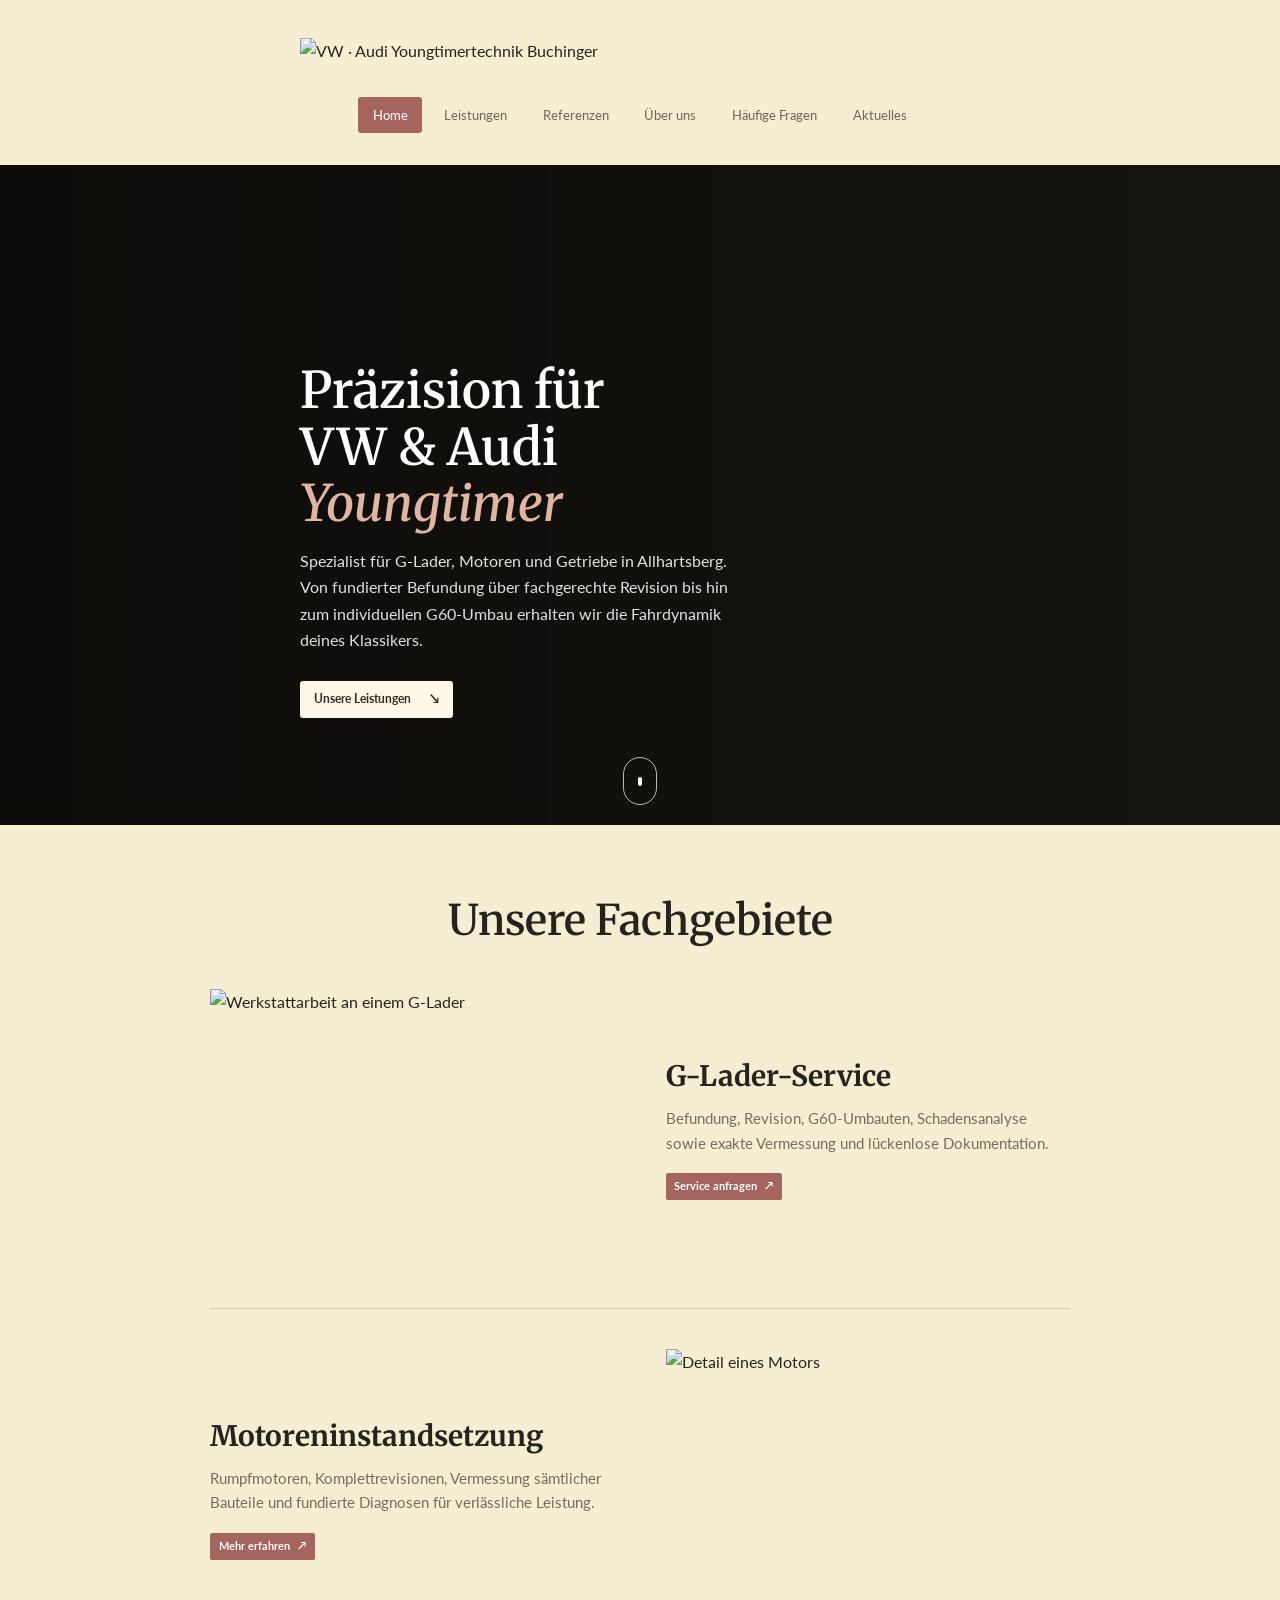
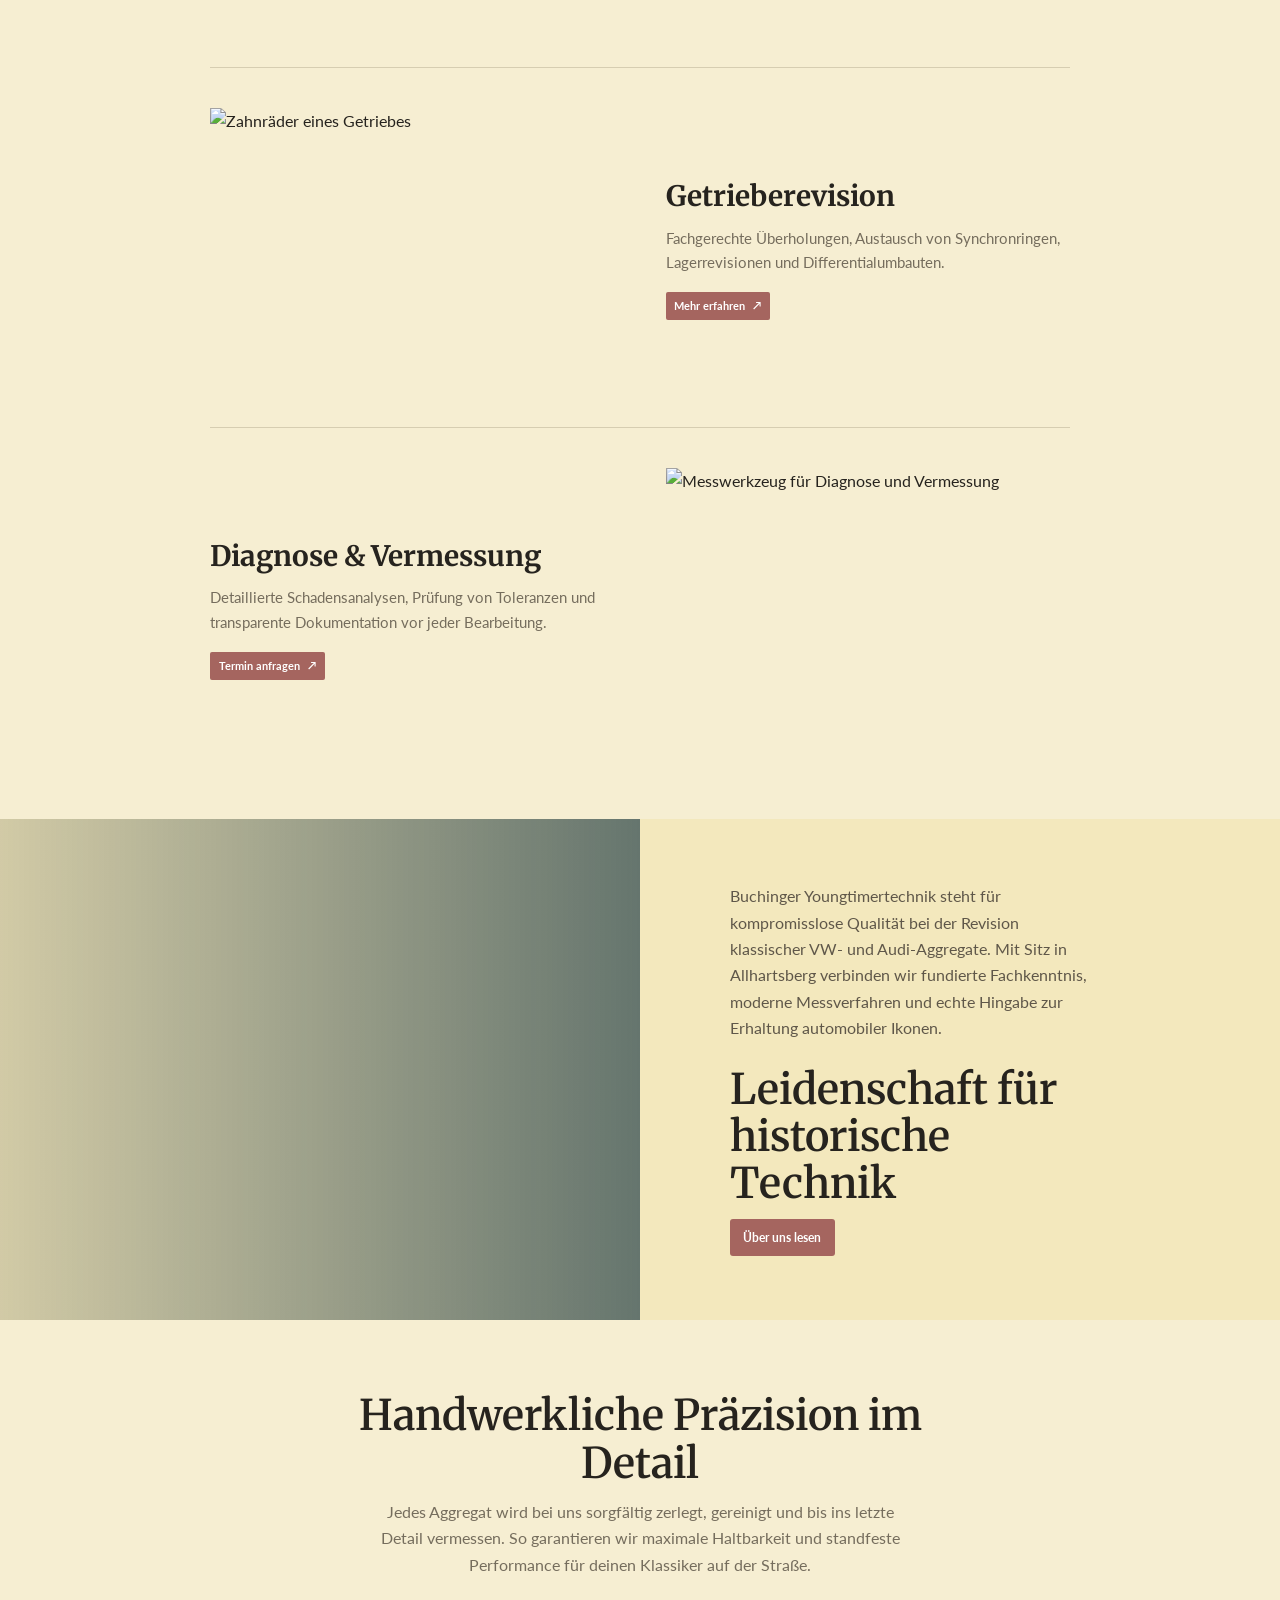
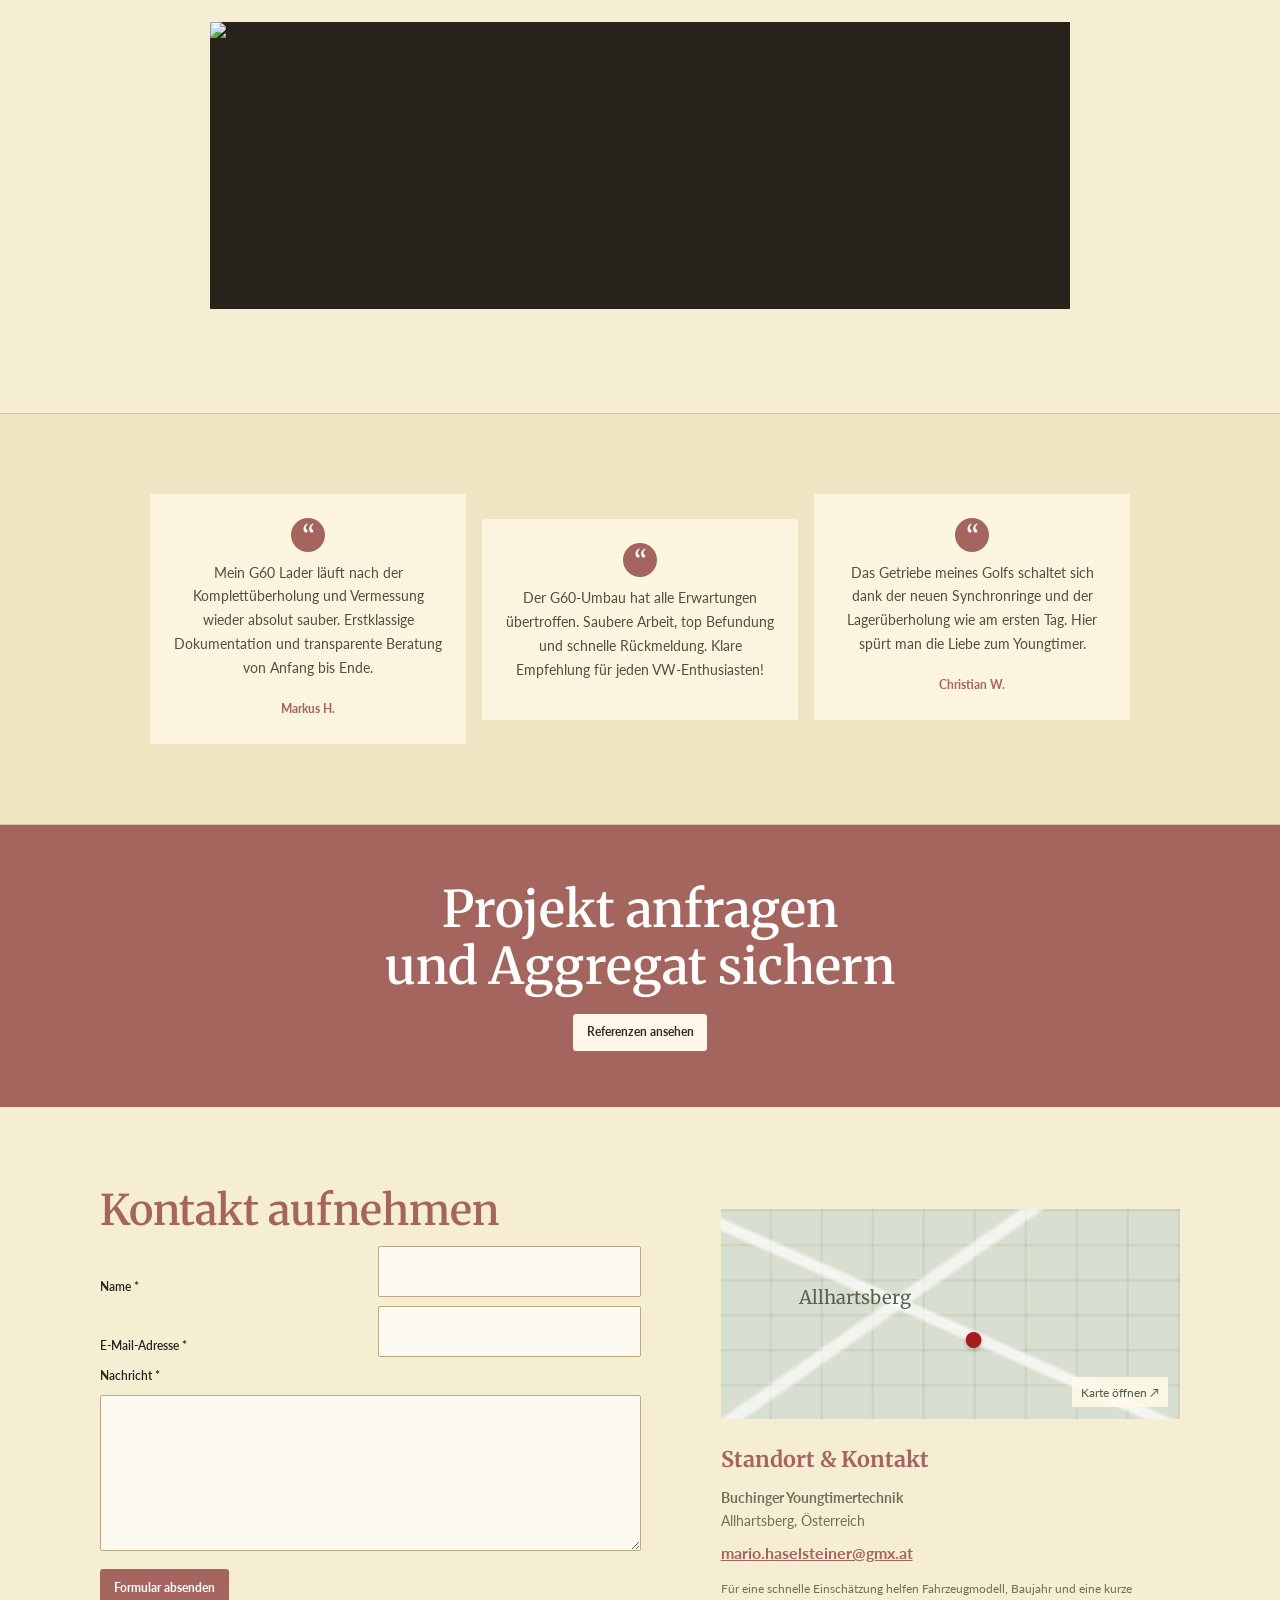
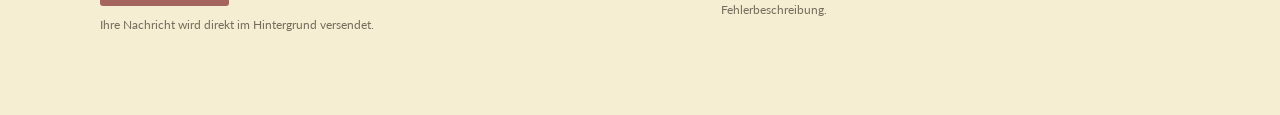
==== index.html @ 3bdc506d "Add files via upload" ====
<!doctype html>
<html lang="de">
<head>
  <meta charset="utf-8">
  <meta name="viewport" content="width=device-width, initial-scale=1">
  <meta name="theme-color" content="#f5edcf">
  <meta name="description" content="Buchinger Youngtimertechnik: G-Lader-Service, Motoren, Getriebe und präzise Instandsetzung für VW und Audi Youngtimer in Allhartsberg.">
  <title>Buchinger Youngtimertechnik | VW &amp; Audi</title>
  <link rel="preconnect" href="https://fonts.googleapis.com">
  <link rel="preconnect" href="https://fonts.gstatic.com" crossorigin>
  <link href="https://fonts.googleapis.com/css2?family=Lato:wght@400;700&family=Merriweather:wght@400;700&display=swap" rel="stylesheet">
  <link rel="stylesheet" href="styles.css">
  <script src="script.js" defer></script>
</head>
<body>
  <a class="skip-link" href="#inhalt">Zum Inhalt springen</a>
  <header class="site-header" id="start">
    <a class="brand" href="#start" aria-label="Buchinger Youngtimertechnik, Startseite">
      <img class="brand-image" src="data/header_logo.png" alt="VW · Audi Youngtimertechnik Buchinger">
    </a>
    <button class="menu-toggle" type="button" aria-expanded="false" aria-controls="main-nav" aria-label="Menü öffnen">
      <span></span><span></span><span></span>
    </button>
    <nav class="main-nav" id="main-nav" aria-label="Hauptnavigation">
      <a class="nav-link is-active" href="#start">Home</a>
      <a class="nav-link" href="#leistungen">Leistungen</a>
      <a class="nav-link" href="#referenzen">Referenzen</a>
      <a class="nav-link" href="#ueber-uns">Über uns</a>
      <a class="nav-link" href="#kontakt">Häufige Fragen</a>
      <a class="nav-link" href="#referenzen">Aktuelles</a>
    </nav>
  </header>

  <main id="inhalt">
    <section class="hero" aria-labelledby="hero-title">
      <div class="hero-image" role="img" aria-label="Klassischer Sportwagen in einer Werkstatt"></div>
      <div class="hero-content">
        <h1 id="hero-title">Präzision für<br>VW &amp; Audi<br><em>Youngtimer</em></h1>
        <p class="hero-lead">Spezialist für G-Lader, Motoren und Getriebe in Allhartsberg. Von fundierter Befundung über fachgerechte Revision bis hin zum individuellen G60-Umbau erhalten wir die Fahrdynamik deines Klassikers.</p>
        <a class="button button-light" href="#leistungen">Unsere Leistungen <span aria-hidden="true">↘</span></a>
      </div>
      <a class="hero-scroll" href="#leistungen" aria-label="Weiter zu unseren Leistungen"><span></span></a>
    </section>

    <section class="section services-section" id="leistungen">
      <div class="section-heading">
        <h2>Unsere Fachgebiete</h2>
      </div>
      <div class="services-layout">
        <article class="service-row">
          <img src="data/zahnraeder.jpeg" alt="Werkstattarbeit an einem G-Lader" loading="lazy">
          <div class="service-row-copy">
            <h3>G-Lader-Service</h3>
            <p>Befundung, Revision, G60-Umbauten, Schadensanalyse sowie exakte Vermessung und lückenlose Dokumentation.</p>
            <a class="text-link" href="#kontakt">Service anfragen <span aria-hidden="true">↗</span></a>
          </div>
        </article>
        <article class="service-row">
          <img src="data/motor.jpeg" alt="Detail eines Motors" loading="lazy">
          <div class="service-row-copy">
            <h3>Motoreninstandsetzung</h3>
            <p>Rumpfmotoren, Komplettrevisionen, Vermessung sämtlicher Bauteile und fundierte Diagnosen für verlässliche Leistung.</p>
            <a class="text-link" href="#kontakt">Mehr erfahren <span aria-hidden="true">↗</span></a>
          </div>
        </article>
        <article class="service-row">
          <img src="data/werkbank.jpeg" alt="Zahnräder eines Getriebes" loading="lazy">
          <div class="service-row-copy">
            <h3>Getrieberevision</h3>
            <p>Fachgerechte Überholungen, Austausch von Synchronringen, Lagerrevisionen und Differentialumbauten.</p>
            <a class="text-link" href="#kontakt">Mehr erfahren <span aria-hidden="true">↗</span></a>
          </div>
        </article>
        <article class="service-row">
          <img src="data/messgeraete.jpeg" alt="Messwerkzeug für Diagnose und Vermessung" loading="lazy">
          <div class="service-row-copy">
            <h3>Diagnose &amp; Vermessung</h3>
            <p>Detaillierte Schadensanalysen, Prüfung von Toleranzen und transparente Dokumentation vor jeder Bearbeitung.</p>
            <a class="text-link" href="#kontakt">Termin anfragen <span aria-hidden="true">↗</span></a>
          </div>
        </article>
      </div>
    </section>

    <section class="story-section" id="ueber-uns">
      <div class="story-image" role="img" aria-label="Werkstatt mit Werkzeug und klassischer Ausstattung"></div>
      <div class="story-copy">
        <p>Buchinger Youngtimertechnik steht für kompromisslose Qualität bei der Revision klassischer VW- und Audi-Aggregate. Mit Sitz in Allhartsberg verbinden wir fundierte Fachkenntnis, moderne Messverfahren und echte Hingabe zur Erhaltung automobiler Ikonen.</p>
        <h2>Leidenschaft für<br>historische Technik</h2>
        <a class="button button-outline" href="#kontakt">Über uns lesen</a>
      </div>
    </section>

    <section class="section craft-section" id="referenzen">
      <div class="section-heading">
        <h2>Handwerkliche Präzision im Detail</h2>
        <p>Jedes Aggregat wird bei uns sorgfältig zerlegt, gereinigt und bis ins letzte Detail vermessen. So garantieren wir maximale Haltbarkeit und standfeste Performance für deinen Klassiker auf der Straße.</p>
      </div>
      <div class="craft-grid">
        <figure class="craft-photo craft-photo-large">
          <img src="data/werkbank3.jpeg" alt="Handwerkliche Arbeit an Fahrzeugteilen" loading="lazy">
        </figure>
      </div>
    </section>

    <section class="testimonials-section" aria-label="Kundenstimmen">
      <div class="quote-grid">
        <blockquote><span class="quote-mark">“</span><p>Mein G60 Lader läuft nach der Komplettüberholung und Vermessung wieder absolut sauber. Erstklassige Dokumentation und transparente Beratung von Anfang bis Ende.</p><cite>Markus H.</cite></blockquote>
        <blockquote><span class="quote-mark">“</span><p>Der G60-Umbau hat alle Erwartungen übertroffen. Saubere Arbeit, top Befundung und schnelle Rückmeldung. Klare Empfehlung für jeden VW-Enthusiasten!</p></blockquote>
        <blockquote><span class="quote-mark">“</span><p>Das Getriebe meines Golfs schaltet sich dank der neuen Synchronringe und der Lagerüberholung wie am ersten Tag. Hier spürt man die Liebe zum Youngtimer.</p><cite>Christian W.</cite></blockquote>
      </div>
    </section>

    <section class="contact-callout">
      <h2>Projekt anfragen<br>und Aggregat sichern</h2>
      <a class="button button-light" href="#referenzen">Referenzen ansehen</a>
    </section>

    <section class="contact-section" id="kontakt">
      <div class="contact-form-wrap">
        <h2>Kontakt aufnehmen</h2>
        <form id="contact-form">
          <label for="name">Name <span aria-hidden="true">*</span></label>
          <input id="name" name="name" autocomplete="name" required>
          <label for="email">E-Mail-Adresse <span aria-hidden="true">*</span></label>
          <input id="email" name="email" type="email" autocomplete="email" required>
          <label for="message">Nachricht <span aria-hidden="true">*</span></label>
          <textarea id="message" name="message" rows="5" required></textarea>
          <button class="button button-red" type="submit">Formular absenden</button>
          <p class="form-note" id="form-note" aria-live="polite">Ihre Nachricht wird direkt im Hintergrund versendet.</p>
        </form>
        <dialog class="submit-dialog" id="submit-dialog" aria-labelledby="submit-dialog-title" aria-describedby="submit-dialog-message">
          <div class="submit-dialog-content">
            <span class="submit-dialog-mark" aria-hidden="true">✓</span>
            <h3 id="submit-dialog-title">Nachricht gesendet</h3>
            <p id="submit-dialog-message">Vielen Dank für Ihre Anfrage. Wir melden uns so bald wie möglich.</p>
            <button class="button button-red" type="button" data-close-dialog>Schließen</button>
          </div>
        </dialog>
      </div>
      <aside class="contact-details">
        <div class="map-panel" role="img" aria-label="Karte von Allhartsberg und Umgebung">
          <span class="map-label">Allhartsberg</span><span class="map-pin" aria-hidden="true">●</span>
          <a href="https://www.openstreetmap.org/search?query=Allhartsberg%2C%20%C3%96sterreich" target="_blank" rel="noopener">Karte öffnen ↗</a>
        </div>
        <h3>Standort &amp; Kontakt</h3>
        <p><strong>Buchinger Youngtimertechnik</strong><br>Allhartsberg, Österreich</p>
        <a class="contact-email" href="mailto:mario.haselsteiner@gmx.at">mario.haselsteiner@gmx.at</a>
        <p class="contact-small">Für eine schnelle Einschätzung helfen Fahrzeugmodell, Baujahr und eine kurze Fehlerbeschreibung.</p>
      </aside>
    </section>
  </main>

</body>
</html>
---- styles.css ----
:root {
  color-scheme: light;
  --paper: #f6eed2;
  --paper-deep: #f3e8bd;
  --ink: #26231e;
  --muted: #756d5d;
  --red: #a51b1c;
  --rose: #a5655f;
  --line: rgba(87, 70, 45, .2);
  --serif: "Merriweather", Georgia, serif;
  --sans: "Lato", "Segoe UI", sans-serif;
}

* { box-sizing: border-box; }
html { scroll-behavior: smooth; scroll-padding-top: 1.5rem; }
body { margin: 0; background: var(--paper); color: var(--ink); font-family: var(--sans); font-size: 16px; line-height: 1.65; }
img { display: block; width: 100%; height: 100%; object-fit: cover; }
a { color: inherit; }
button, input, textarea { font: inherit; }
.skip-link { position: absolute; top: -5rem; left: 1rem; z-index: 20; padding: .75rem 1rem; background: white; }
.skip-link:focus { top: 1rem; }

.site-header { position: relative; z-index: 5; display: flex; flex-direction: column; align-items: center; padding: 2.4rem 1.5rem 2rem; background: var(--paper); }
.brand { display: block; width: min(100%, 680px); text-decoration: none; }
.brand-image { display: block; width: 100%; height: auto; }
.brand-copy { display: flex; flex-direction: column; align-items: center; line-height: 1.08; }
.brand-kicker, .brand-subtitle { font-size: clamp(.7rem, 1.45vw, 1rem); font-weight: 700; letter-spacing: .08em; }
.brand-name { color: var(--red); font-family: var(--sans); font-size: clamp(2.1rem, 6vw, 4.25rem); font-style: italic; font-weight: 800; letter-spacing: 0; line-height: 1.05; }
.brand-motto { margin-top: .35rem; color: #c74435; font-family: var(--serif); font-size: clamp(.78rem, 1.8vw, 1.1rem); font-style: italic; }
.brand-side { color: #dad4bd; font-size: clamp(2rem, 6vw, 4.25rem); line-height: 1; }
.main-nav { display: flex; flex-wrap: wrap; justify-content: center; gap: .45rem; margin-top: 2rem; }
.nav-link { padding: .45rem .9rem; border-radius: 3px; color: #6f6656; font-size: .84rem; text-decoration: none; transition: color .2s ease, background .2s ease; }
.nav-link:hover, .nav-link:focus-visible, .nav-link.is-active { background: var(--rose); color: #fff; }
.menu-toggle { display: none; }

.hero { position: relative; min-height: min(660px, 68vw); display: flex; align-items: center; overflow: hidden; background: #181612; color: white; }
.hero-image { position: absolute; inset: 0; background-image: linear-gradient(90deg, rgba(0,0,0,.46) 0%, rgba(0,0,0,.25) 55%, rgba(0,0,0,.12) 100%), url("data/logo.png"); background-position: center 48%; background-size: cover; filter: brightness(.82); transform: scale(1.02); }
.hero-content { position: relative; top: 45px; width: min(680px, calc(100% - 3rem)); margin: 0 auto; padding: 5rem 0; animation: rise-in .7s ease-out both; }
.eyebrow { margin: 0 0 .7rem; color: var(--rose); font-size: .74rem; font-weight: 700; letter-spacing: .13em; text-transform: uppercase; }
.hero .eyebrow { color: #f0c9a4; }
h1, h2, h3, p { margin-top: 0; }
h1, h2 { font-family: var(--serif); font-weight: 600; line-height: 1.12; }
h1 { max-width: 620px; margin-bottom: 1rem; font-size: clamp(2.85rem, 4vw, 3.15rem); }
h1 em { color: #e2b5a0; font-weight: 500; }
.hero-lead { max-width: 440px; margin-bottom: 1.75rem; color: rgba(255,255,255,.88); }
.button { display: inline-flex; min-height: 34px; align-items: center; justify-content: center; gap: 1.2rem; padding: .45rem .8rem; border: 1px solid transparent; border-radius: 3px; font-size: .78rem; font-weight: 700; text-decoration: none; cursor: pointer; transition: transform .18s ease, background .18s ease; }
.button:hover { transform: translateY(-2px); }
.button-light { background: #fff8e9; color: #352a22; }
.button-red { background: var(--rose); color: #fff; }
.button-red:hover { background: #8f514b; }
.button-outline { background: var(--rose); color: #fff; }
.button-outline:hover { background: var(--rose); color: #fff; }
.hero-scroll { position: absolute; right: 50%; bottom: 1.25rem; display: grid; width: 34px; height: 48px; place-items: center; border: 1px solid rgba(255,255,255,.7); border-radius: 20px; transform: translateX(50%); }
.hero-scroll span { width: 4px; height: 9px; border-radius: 2px; background: white; animation: scroll-dot 1.4s ease-in-out infinite; }

.section { padding: 4.5rem max(1.5rem, calc((100% - 860px) / 2)); }
.section-heading { max-width: 680px; margin: 0 auto 2.75rem; text-align: center; }
.section-heading h2, .story-copy h2, .faq-intro h2, .contact-form-wrap h2 { margin-bottom: .75rem; font-size: clamp(2rem, 3.3vw, 3rem); }
.section-heading > p:last-child { max-width: 520px; margin-right: auto; margin-bottom: 0; margin-left: auto; color: var(--muted); }
.services-layout { display: grid; grid-template-columns: 1fr; gap: 2.5rem; align-items: start; }
.service-row { display: grid; grid-template-columns: minmax(0, 1fr) minmax(0, 1fr); gap: clamp(1.5rem, 4vw, 3.5rem); align-items: center; padding-bottom: 2.5rem; border-bottom: 1px solid var(--line); }
.service-row:last-child { padding-bottom: 0; border-bottom: 0; }
.service-row > img { width: 100%; height: auto; aspect-ratio: 1.45; object-fit: cover; transition: transform .5s ease; }
.service-row:hover > img { transform: scale(1.02); }
.service-row:nth-child(even) > img { grid-column: 2; grid-row: 1; }
.service-row-copy { max-width: 470px; }
.service-row:nth-child(even) .service-row-copy { grid-column: 1; grid-row: 1; justify-self: end; }
.service-row h3 { margin: .25rem 0 .75rem; font-family: var(--serif); font-size: clamp(1.35rem, 2.2vw, 1.8rem); line-height: 1.2; }
.service-row p { margin-bottom: 1rem; color: var(--muted); font-size: .94rem; }
.text-link { display: inline-flex; align-items: center; gap: .5rem; padding: .3rem .55rem; border-radius: 2px; background: var(--rose); color: #fff; font-size: .68rem; font-weight: 700; text-decoration: none; }

.story-section { display: grid; min-height: 440px; grid-template-columns: 1fr 1fr; background: var(--paper-deep); }
.story-image { min-height: 420px; background: linear-gradient(90deg, rgba(18,31,34,.15), rgba(15,47,61,.62)), url("data/werkstatt.jpeg") center / cover; }
.story-copy { align-self: center; max-width: 540px; padding: 4rem clamp(2rem, 7vw, 7rem); }
.story-copy > p:not(.eyebrow) { margin-bottom: 1.5rem; color: #5f5749; }
.craft-section { text-align: center; }
.craft-grid { display: grid; grid-template-columns: 1fr; gap: 1rem; margin-bottom: 2rem; text-align: left; }
.craft-photo { position: relative; height: auto; aspect-ratio: 3 / 1; margin: 0; overflow: hidden; background: #28231b; }
.craft-photo-small { height: 270px; align-self: end; }
.craft-photo img { transition: transform .45s ease; }
.craft-photo:hover img { transform: scale(1.035); }
.craft-photo figcaption { position: absolute; right: 0; bottom: 0; left: 0; padding: 2rem 1.2rem .85rem; background: linear-gradient(transparent, rgba(0,0,0,.7)); color: white; font-family: var(--serif); font-size: 1.1rem; }

.testimonials-section { padding: 5rem max(1.5rem, calc((100% - 980px) / 2)); border-top: 1px solid var(--line); border-bottom: 1px solid var(--line); background: #f0e5c2; }
.testimonials-section .section-heading { margin-bottom: 2rem; }
.quote-grid { display: grid; grid-template-columns: repeat(3, 1fr); gap: 1rem; align-items: start; }
.quote-grid blockquote { margin: 0; padding: 1.5rem; background: rgba(255,250,232,.74); text-align: center; }
.quote-grid blockquote:nth-child(2) { margin-top: 1.6rem; }
.quote-mark { display: block; width: 34px; height: 34px; margin: 0 auto .55rem; border-radius: 50%; background: var(--rose); color: white; font-family: var(--serif); font-size: 1.7rem; line-height: 1.35; }
.quote-grid p { color: #554d41; font-size: .9rem; }
.quote-grid cite { color: var(--rose); font-size: .72rem; font-style: normal; font-weight: 700; }

.news-section { padding: 5rem max(1.5rem, calc((100% - 860px) / 2)); }
.section-heading-row { display: flex; max-width: 100%; align-items: end; justify-content: space-between; text-align: left; }
.section-heading-row h2 { margin-bottom: 0; }
.section-heading-row > p { max-width: 360px; margin-bottom: .25rem; color: var(--muted); }
.news-grid { display: grid; grid-template-columns: repeat(3, 1fr); border-top: 1px solid var(--line); border-bottom: 1px solid var(--line); }
.news-item { padding: 1.5rem 1.5rem 1.5rem 0; }
.news-item + .news-item { padding-left: 1.5rem; border-left: 1px solid var(--line); }
.news-date { color: var(--rose); font-size: .7rem; font-weight: 700; letter-spacing: .1em; text-transform: uppercase; }
.news-item h3 { margin-top: .65rem; }
.news-item p { min-height: 4.8em; color: var(--muted); font-size: .88rem; }

.faq-section { display: grid; grid-template-columns: .8fr 1.2fr; gap: 5rem; padding: 5rem max(1.5rem, calc((100% - 1080px) / 2)); background: #efe3bf; }
.faq-intro > p:not(.eyebrow) { color: var(--muted); }
.faq-list details { border-bottom: 1px solid var(--line); }
.faq-list details:first-child { border-top: 1px solid var(--line); }
.faq-list summary { position: relative; padding: 1.2rem 2rem 1.2rem 0; font-family: var(--serif); font-size: 1.1rem; cursor: pointer; list-style: none; }
.faq-list summary::-webkit-details-marker { display: none; }
.faq-list summary::after { position: absolute; right: .2rem; content: "+"; color: var(--rose); font-family: var(--sans); font-size: 1.4rem; }
.faq-list details[open] summary::after { content: "−"; }
.faq-list details p { max-width: 630px; padding: 0 1.5rem 1rem 0; color: var(--muted); font-size: .9rem; }

.contact-callout { padding: 3.5rem 1.5rem; background: var(--rose); color: white; text-align: center; }
.contact-callout .eyebrow { color: #f2d8ae; }
.contact-callout h2 { margin-bottom: 1.25rem; font-size: clamp(2rem, 4vw, 3.15rem); }
.contact-section { display: grid; grid-template-columns: 1fr .85fr; gap: 5rem; padding: 5rem max(1.5rem, calc((100% - 1080px) / 2)); }
.contact-form-wrap h2 { color: var(--rose); }
.contact-form-wrap form { display: grid; grid-template-columns: 1fr 1fr; gap: .55rem 1rem; }
.contact-form-wrap label { align-self: end; font-size: .77rem; font-weight: 600; }
.contact-form-wrap input, .contact-form-wrap textarea { width: 100%; min-width: 0; padding: .7rem .75rem; border: 1px solid #b9aa82; border-radius: 2px; outline: none; background: rgba(255,255,255,.68); }
.contact-form-wrap input:focus, .contact-form-wrap textarea:focus { border-color: var(--rose); box-shadow: 0 0 0 2px rgba(167,102,96,.16); }
.contact-form-wrap textarea, .contact-form-wrap form > label:nth-of-type(4), .contact-form-wrap form > button, .form-note { grid-column: 1 / -1; }
.contact-form-wrap form > button { justify-self: start; margin-top: .6rem; }
.form-note { margin: 0; color: var(--muted); font-size: .76rem; }
.contact-form-wrap form > button:disabled { cursor: wait; opacity: .7; }
.submit-dialog { width: min(420px, calc(100% - 2rem)); padding: 0; border: 1px solid var(--line); border-radius: 4px; background: var(--paper); color: var(--ink); box-shadow: 0 18px 60px rgba(25, 20, 12, .3); }
.submit-dialog::backdrop { background: rgba(24, 22, 18, .58); backdrop-filter: blur(2px); }
.submit-dialog-content { padding: 2rem; text-align: center; }
.submit-dialog-mark { display: grid; width: 42px; height: 42px; place-items: center; margin: 0 auto 1rem; border-radius: 50%; background: var(--rose); color: white; font-size: 1.25rem; }
.submit-dialog h3 { margin: 0 0 .65rem; color: var(--rose); font-family: var(--serif); font-size: 1.5rem; }
.submit-dialog p { margin-bottom: 1.25rem; color: var(--muted); }
.submit-dialog button { min-width: 110px; }
.contact-details { padding-top: 1.4rem; }
.map-panel { position: relative; display: flex; min-height: 210px; align-items: center; justify-content: center; overflow: hidden; background-color: #d9dfd0; background-image: linear-gradient(24deg, transparent 45%, rgba(255,255,255,.7) 46%, rgba(255,255,255,.7) 48%, transparent 49%), linear-gradient(145deg, transparent 39%, rgba(255,255,255,.65) 40%, rgba(255,255,255,.65) 42%, transparent 43%), repeating-linear-gradient(0deg, transparent 0 32px, rgba(112,130,100,.12) 33px 35px), repeating-linear-gradient(90deg, transparent 0 48px, rgba(112,130,100,.12) 49px 51px); }
.map-label { position: absolute; top: 35%; left: 17%; color: #55634f; font-family: var(--serif); font-size: 1.15rem; }
.map-pin { position: absolute; top: 49%; left: 53%; color: var(--red); font-size: 2rem; text-shadow: 0 2px 4px rgba(0,0,0,.25); }
.map-panel > a { position: absolute; right: .75rem; bottom: .75rem; padding: .35rem .55rem; background: rgba(255,250,232,.9); color: #4f5c4a; font-size: .72rem; text-decoration: none; }
.contact-details h3 { margin: 1.4rem 0 .5rem; color: var(--rose); font-family: var(--serif); font-size: 1.35rem; }
.contact-details p { margin-bottom: .5rem; color: var(--muted); font-size: .88rem; }
.contact-email { color: var(--rose); font-weight: 700; }
.contact-small { margin-top: .8rem !important; font-size: .78rem !important; }
.site-footer { display: flex; flex-wrap: wrap; align-items: center; justify-content: space-between; gap: .6rem 1.5rem; padding: 1.5rem max(1.5rem, calc((100% - 1080px) / 2)); border-top: 1px solid var(--line); background: #e9ddb5; color: #625a4d; font-size: .76rem; }
.site-footer p { margin: 0; }
.site-footer a { text-decoration: none; }
.footer-brand { color: var(--red); font-weight: 800; }
.footer-brand span { color: var(--ink); font-family: var(--serif); font-weight: 500; }

@keyframes rise-in { from { opacity: 0; transform: translateY(18px); } to { opacity: 1; transform: translateY(0); } }
@keyframes scroll-dot { 0%, 100% { transform: translateY(-4px); opacity: .45; } 50% { transform: translateY(4px); opacity: 1; } }

@media (max-width: 760px) {
  html { scroll-padding-top: 1rem; }
  .site-header { padding: 1.1rem 1rem 1rem; }
  .brand { width: min(100%, 680px); }
  .brand-side { font-size: 2rem; }
  .brand-name { font-size: clamp(1.75rem, 9vw, 3rem); }
  .brand-kicker, .brand-subtitle { font-size: .65rem; }
  .brand-motto { font-size: .75rem; }
  .menu-toggle { display: flex; width: 44px; height: 40px; flex-direction: column; align-items: center; justify-content: center; gap: 5px; align-self: flex-end; margin-top: .75rem; border: 1px solid var(--line); border-radius: 2px; background: transparent; cursor: pointer; }
  .menu-toggle span { width: 18px; height: 2px; background: var(--ink); transition: transform .2s ease, opacity .2s ease; }
  .menu-toggle[aria-expanded="true"] span:first-child { transform: translateY(7px) rotate(45deg); }
  .menu-toggle[aria-expanded="true"] span:nth-child(2) { opacity: 0; }
  .menu-toggle[aria-expanded="true"] span:last-child { transform: translateY(-7px) rotate(-45deg); }
  .main-nav { display: none; width: 100%; flex-direction: column; gap: .15rem; margin-top: .5rem; }
  .main-nav.is-open { display: flex; }
  .nav-link { padding: .7rem .8rem; }
  .hero { min-height: 620px; min-height: min(700px, 82svh); align-items: end; }
  .hero-image { background-position: 58% center; }
  .hero-content { top: 0; width: calc(100% - 2.5rem); padding: 4rem 0 5.5rem; }
  h1 { font-size: clamp(2.85rem, 12vw, 4.4rem); }
  .hero-lead { max-width: 390px; font-size: .94rem; }
  .section { padding: 4rem 1.25rem; }
  .section-heading { margin-bottom: 2rem; }
  .section-heading h2, .story-copy h2, .faq-intro h2, .contact-form-wrap h2 { font-size: 2.15rem; }
  .services-layout { gap: 1.75rem; }
  .service-row { grid-template-columns: 1fr; gap: 1rem; padding-bottom: 1.75rem; }
  .service-row > img, .service-row:nth-child(even) > img { grid-column: 1; grid-row: auto; aspect-ratio: 1.6; }
  .service-row-copy, .service-row:nth-child(even) .service-row-copy { grid-column: 1; grid-row: auto; justify-self: stretch; }
  .story-section { grid-template-columns: 1fr; }
  .story-image { min-height: 300px; }
  .story-copy { padding: 3rem 1.5rem; }
  .craft-grid { grid-template-columns: 1fr; }
  .craft-photo, .craft-photo-small { height: auto; aspect-ratio: 2.2 / 1; }
  .testimonials-section, .news-section { padding: 4rem 1.25rem; }
  .quote-grid { grid-template-columns: 1fr; gap: .75rem; }
  .quote-grid blockquote:nth-child(2) { margin-top: 0; }
  .section-heading-row { display: block; }
  .section-heading-row > p { margin-top: .8rem; }
  .news-grid { grid-template-columns: 1fr; }
  .news-item, .news-item + .news-item { padding: 1.2rem 0; border: 0; }
  .news-item + .news-item { border-top: 1px solid var(--line); }
  .news-item p { min-height: 0; }
  .faq-section { grid-template-columns: 1fr; gap: 2rem; padding: 4rem 1.25rem; }
  .contact-callout { padding: 3rem 1.25rem; }
  .contact-section { grid-template-columns: 1fr; gap: 2rem; padding: 4rem 1.25rem; }
  .contact-form-wrap form { grid-template-columns: 1fr; gap: .45rem; }
  .contact-form-wrap input, .contact-form-wrap textarea, .contact-form-wrap form > label, .contact-form-wrap form > button, .form-note { grid-column: 1; }
  .contact-form-wrap label:not(:first-child) { margin-top: .45rem; }
  .contact-details { padding-top: 0; }
  .site-footer { flex-direction: column; align-items: flex-start; padding: 1.5rem 1.25rem; }
}

@media (prefers-reduced-motion: reduce) {
  *, *::before, *::after { scroll-behavior: auto !important; animation-duration: .01ms !important; animation-iteration-count: 1 !important; transition-duration: .01ms !important; }
}
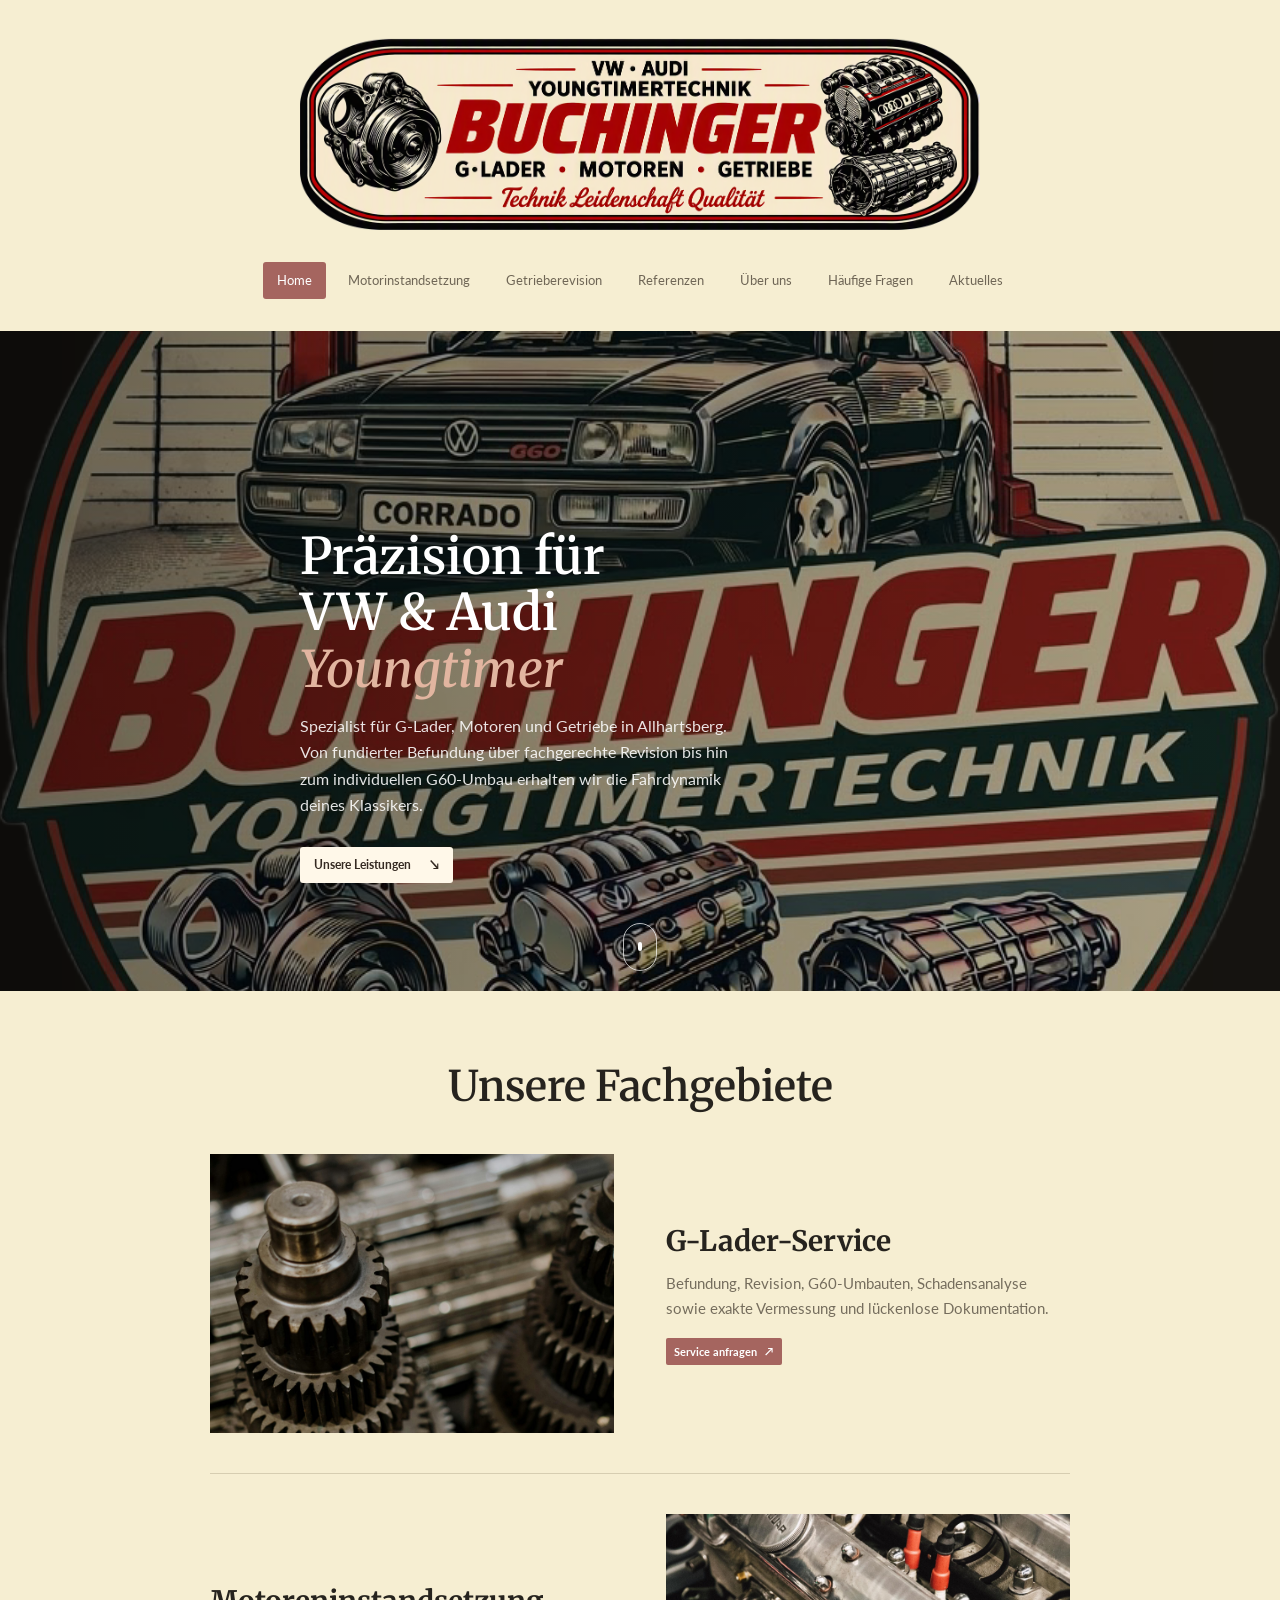
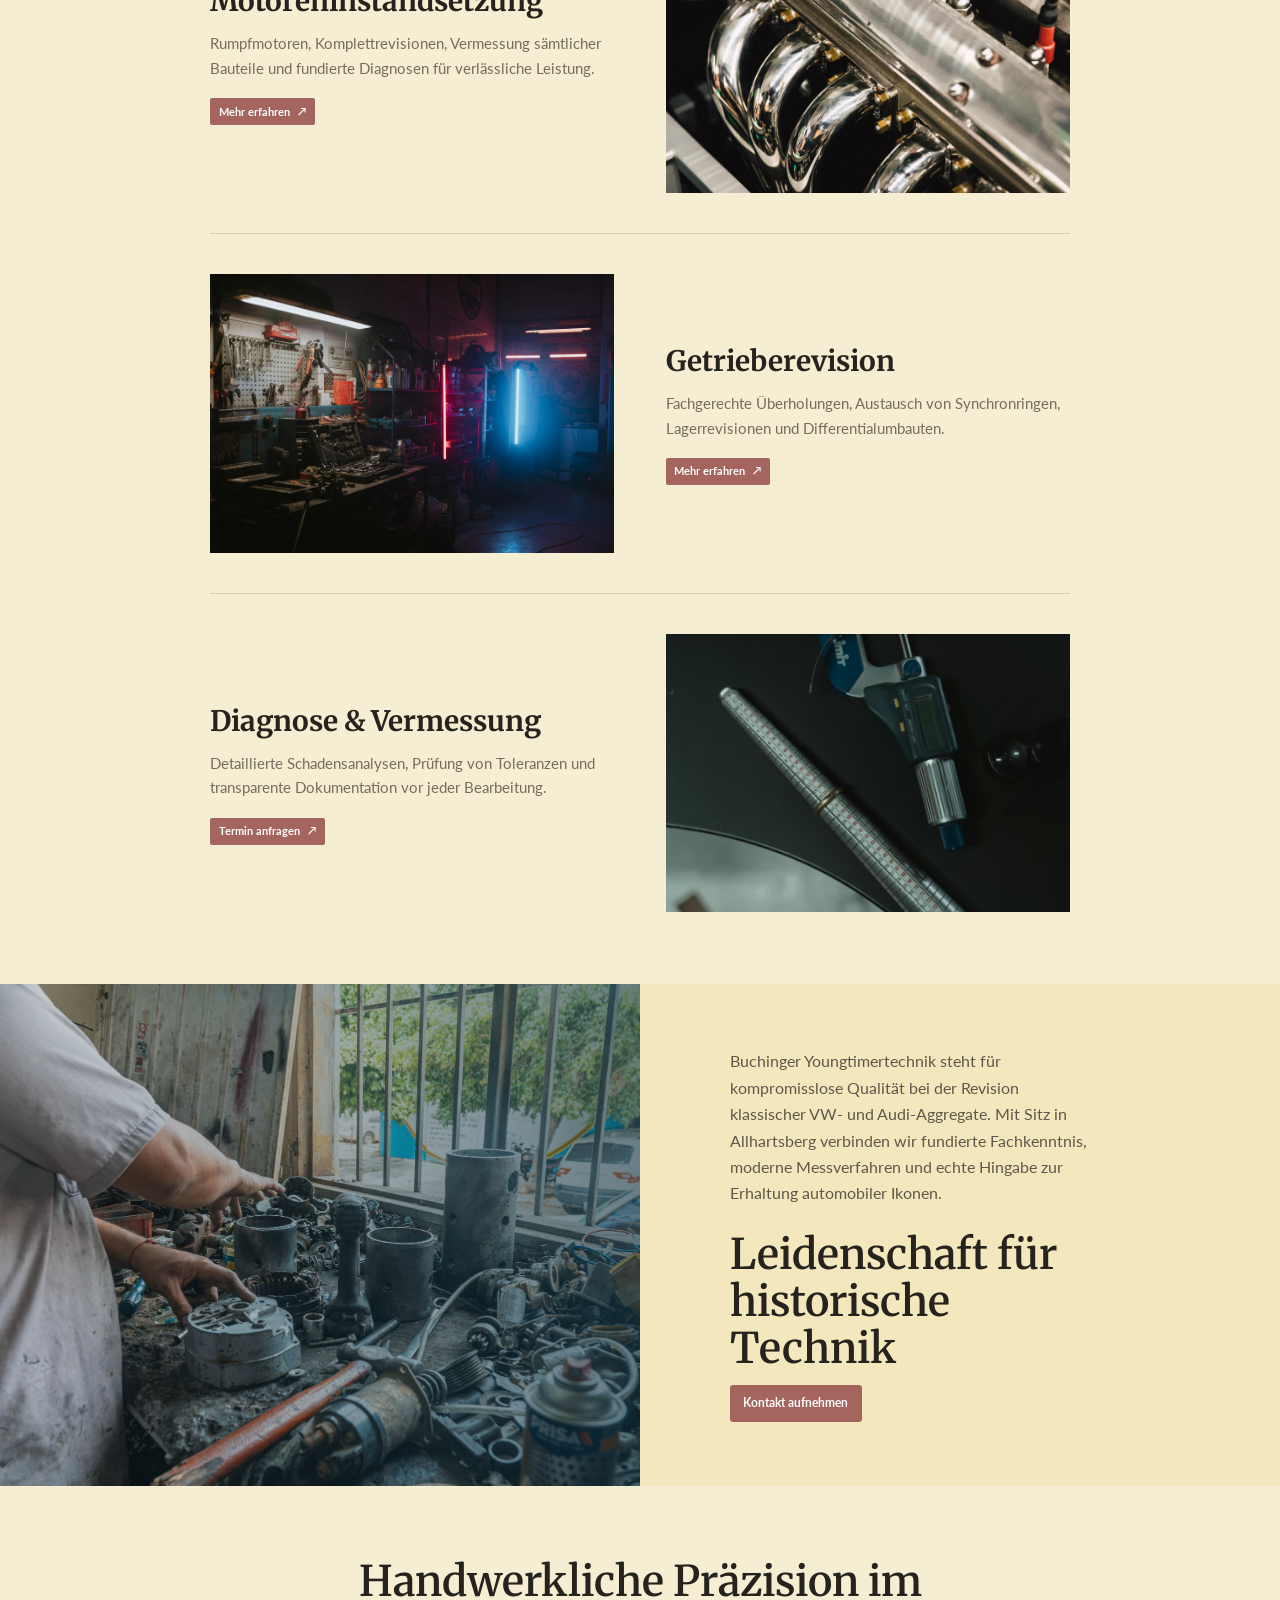
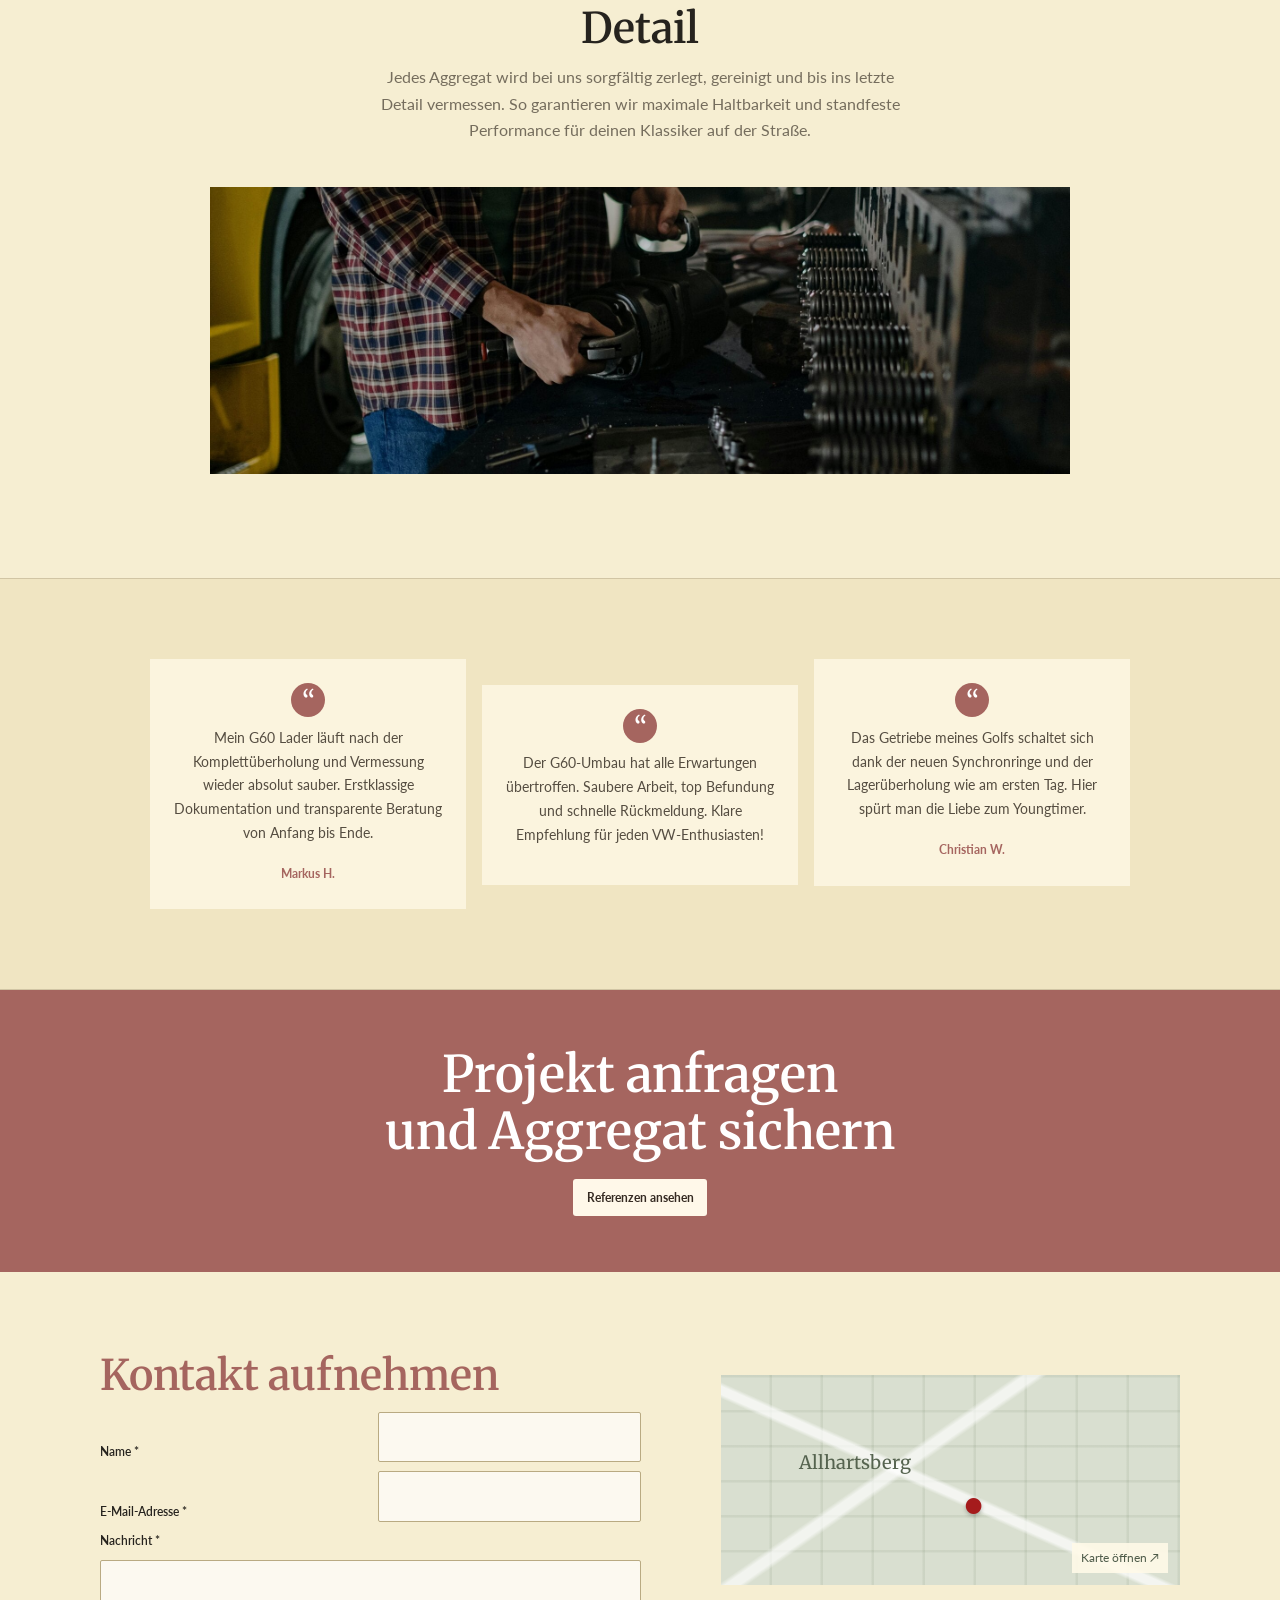
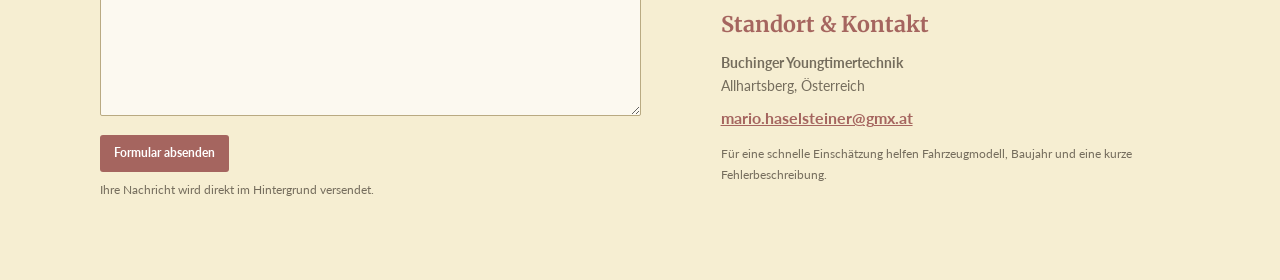
==== commit 614911d3: "Add files via upload" ====
--- a/index.html
+++ b/index.html
@@ -22,12 +22,13 @@
       <span></span><span></span><span></span>
     </button>
     <nav class="main-nav" id="main-nav" aria-label="Hauptnavigation">
-      <a class="nav-link is-active" href="#start">Home</a>
-      <a class="nav-link" href="#leistungen">Leistungen</a>
-      <a class="nav-link" href="#referenzen">Referenzen</a>
+      <a class="nav-link is-active" href="index.html#start" aria-current="page">Home</a>
+      <a class="nav-link" href="motorinstandsetzung.html">Motorinstandsetzung</a>
+      <a class="nav-link" href="getrieberevision.html">Getrieberevision</a>
+      <a class="nav-link" href="referenzen.html">Referenzen</a>
       <a class="nav-link" href="#ueber-uns">Über uns</a>
-      <a class="nav-link" href="#kontakt">Häufige Fragen</a>
-      <a class="nav-link" href="#referenzen">Aktuelles</a>
+      <a class="nav-link" href="haeufige-fragen.html">Häufige Fragen</a>
+      <a class="nav-link" href="aktuelles.html">Aktuelles</a>
     </nav>
   </header>
 
@@ -60,7 +61,7 @@
           <div class="service-row-copy">
             <h3>Motoreninstandsetzung</h3>
             <p>Rumpfmotoren, Komplettrevisionen, Vermessung sämtlicher Bauteile und fundierte Diagnosen für verlässliche Leistung.</p>
-            <a class="text-link" href="#kontakt">Mehr erfahren <span aria-hidden="true">↗</span></a>
+            <a class="text-link" href="motorinstandsetzung.html">Mehr erfahren <span aria-hidden="true">↗</span></a>
           </div>
         </article>
         <article class="service-row">
@@ -68,7 +69,7 @@
           <div class="service-row-copy">
             <h3>Getrieberevision</h3>
             <p>Fachgerechte Überholungen, Austausch von Synchronringen, Lagerrevisionen und Differentialumbauten.</p>
-            <a class="text-link" href="#kontakt">Mehr erfahren <span aria-hidden="true">↗</span></a>
+            <a class="text-link" href="getrieberevision.html">Mehr erfahren <span aria-hidden="true">↗</span></a>
           </div>
         </article>
         <article class="service-row">
@@ -87,7 +88,7 @@
       <div class="story-copy">
         <p>Buchinger Youngtimertechnik steht für kompromisslose Qualität bei der Revision klassischer VW- und Audi-Aggregate. Mit Sitz in Allhartsberg verbinden wir fundierte Fachkenntnis, moderne Messverfahren und echte Hingabe zur Erhaltung automobiler Ikonen.</p>
         <h2>Leidenschaft für<br>historische Technik</h2>
-        <a class="button button-outline" href="#kontakt">Über uns lesen</a>
+        <a class="button button-outline" href="#kontakt">Kontakt aufnehmen</a>
       </div>
     </section>
 
@@ -113,7 +114,7 @@
 
     <section class="contact-callout">
       <h2>Projekt anfragen<br>und Aggregat sichern</h2>
-      <a class="button button-light" href="#referenzen">Referenzen ansehen</a>
+      <a class="button button-light" href="referenzen.html">Referenzen ansehen</a>
     </section>
 
     <section class="contact-section" id="kontakt">
--- a/styles.css
+++ b/styles.css
@@ -145,6 +145,28 @@
 .site-footer a { text-decoration: none; }
 .footer-brand { color: var(--red); font-weight: 800; }
 .footer-brand span { color: var(--ink); font-family: var(--serif); font-weight: 500; }
+
+.page-main { min-height: 55vh; }
+.page-intro { padding: 4.5rem max(1.5rem, calc((100% - 900px) / 2)) 3.5rem; background: var(--paper-deep); }
+.page-intro h1 { max-width: 760px; margin-bottom: .8rem; color: var(--red); font-size: clamp(2.4rem, 5vw, 3.8rem); }
+.page-intro p:last-child { max-width: 680px; margin-bottom: 0; color: #5f5749; }
+.page-content { max-width: 900px; margin: 0 auto; padding: 3.5rem 1.5rem 5rem; }
+.page-content h2 { margin: 2.5rem 0 .8rem; font-size: clamp(1.55rem, 3vw, 2rem); }
+.page-content h2:first-child { margin-top: 0; }
+.page-content p, .page-content li { color: #5f5749; }
+.page-content p { max-width: 740px; }
+.page-content ul { padding-left: 1.3rem; }
+.page-content li { padding-left: .25rem; margin-bottom: .45rem; }
+.page-photo { width: 100%; height: auto; max-height: 440px; aspect-ratio: 2 / 1; margin: 2rem 0; object-fit: cover; }
+.page-note { padding: 1.25rem 1.5rem; border-left: 3px solid var(--rose); background: rgba(255,250,232,.62); }
+.page-note p:last-child { margin-bottom: 0; }
+.page-quote-grid { display: grid; grid-template-columns: repeat(2, 1fr); gap: 1rem; }
+.page-quote-grid blockquote { margin: 0; padding: 1.4rem; border-top: 2px solid var(--rose); background: rgba(255,250,232,.62); }
+.page-quote-grid p { margin-bottom: .8rem; }
+.page-quote-grid cite { color: var(--rose); font-size: .8rem; font-style: normal; font-weight: 700; }
+.page-actions { display: flex; flex-wrap: wrap; gap: .75rem; margin-top: 2rem; }
+.page-actions .button { min-height: 42px; }
+.page-footer { justify-content: center; }
 
 @keyframes rise-in { from { opacity: 0; transform: translateY(18px); } to { opacity: 1; transform: translateY(0); } }
 @keyframes scroll-dot { 0%, 100% { transform: translateY(-4px); opacity: .45; } 50% { transform: translateY(4px); opacity: 1; } }
@@ -199,6 +221,9 @@
   .contact-form-wrap label:not(:first-child) { margin-top: .45rem; }
   .contact-details { padding-top: 0; }
   .site-footer { flex-direction: column; align-items: flex-start; padding: 1.5rem 1.25rem; }
+  .page-intro { padding: 3rem 1.25rem 2.5rem; }
+  .page-content { padding: 2.5rem 1.25rem 3.5rem; }
+  .page-quote-grid { grid-template-columns: 1fr; }
 }
 
 @media (prefers-reduced-motion: reduce) {
